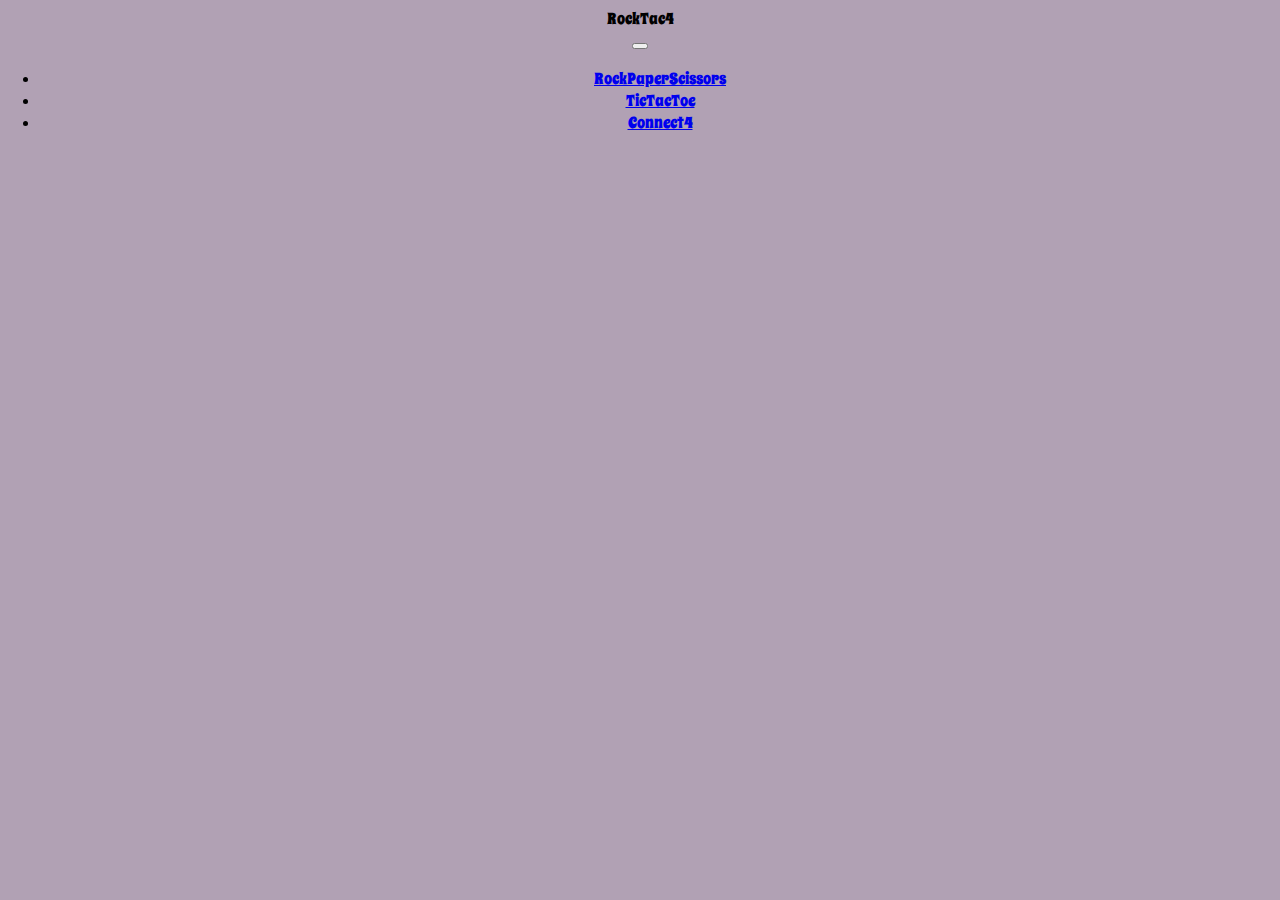
==== index.html @ 1595ab80 "made sections for the games" ====
<!DOCTYPE html>
<html lang="en">
<head>
    <meta charset="UTF-8">
    <title>TicPaper4</title>
    <link rel="preconnect" href="https://fonts.googleapis.com">
    <link rel="preconnect" href="https://fonts.gstatic.com" crossorigin>
    <link href="https://fonts.googleapis.com/css2?family=Spicy+Rice&display=swap" rel="stylesheet">
    <link href="https://cdn.jsdelivr.net/npm/bootstrap@5.0.2/dist/css/bootstrap.min.css" rel="stylesheet" integrity="sha384-EVSTQN3/azprG1Anm3QDgpJLIm9Nao0Yz1ztcQTwFspd3yD65VohhpuuCOmLASjC" crossorigin="anonymous">
    <script src="https://cdn.jsdelivr.net/npm/bootstrap@5.0.2/dist/js/bootstrap.bundle.min.js" integrity="sha384-MrcW6ZMFYlzcLA8Nl+NtUVF0sA7MsXsP1UyJoMp4YLEuNSfAP+JcXn/tWtIaxVXM" crossorigin="anonymous"></script>
    <link rel="stylesheet" href="style.css">
</head>
<body id = "body"  class =  body-background>
<nav class="navbar navbar-expand-sm text-light fixed-top navbar-dark">
    <div class="container-fluid">
        <div><span class="navbar-brand text-light">RockTac4</span></div>
        <button class="navbar-toggler text-light" type="button" data-bs-toggle="collapse"
                data-bs-target="#collapsibleNavbar">
            <span class="navbar-toggler-icon text-light"></span>
        </button>
        <div class="collapse navbar-collapse justify-content-end" id="collapsibleNavbar">
            <ul class="navbar-nav">

                <li class="nav-item ">
                    <a class="nav-link text-light" href="#" data-bs-target="#RPS">RockPaperScissors </a>
                </li>
                <li class="nav-item ">
                    <a class="nav-link text-light" href="#skills" data-bs-target="#TTT">TicTacToe</a>
                </li>
                <li class="nav-item">
                    <a class="nav-link text-light" href="#projects" data-bs-target="#C4">Connect4</a>
                </li>
            </ul>
        </div>
    </div>
</nav>
<div class="spacer"> </div>
<div class = "games">
    <section class = "container text-center my-auto background-color rcorners1" id="TTT">

    </section>
    <section class = "container text-center my-auto background-color rcorners1" id="RPS">

    </section>
    <section class = "container text-center my-auto background-color rcorners1" id="C4">

    </section>
</div>
</body>
</html>
---- style.css ----
/*
C1CAD6 - French Gray
D4ADCF - Pink Lavender
856084 - Chinese Violet
B1A1B4 - Rose Quartz
DDE1E4 - Platinum
*/

#body {
    background: #B1A1B4;
    text-align: center;
    margin-left: auto;
    margin-right: auto;
    font-family: "Spicy Rice", serif;
}

.spacer {
    margin: 150px
}

.rcorners1 {
    border-radius: 25px;
}

.background-color{
    background-color: #856084;
}
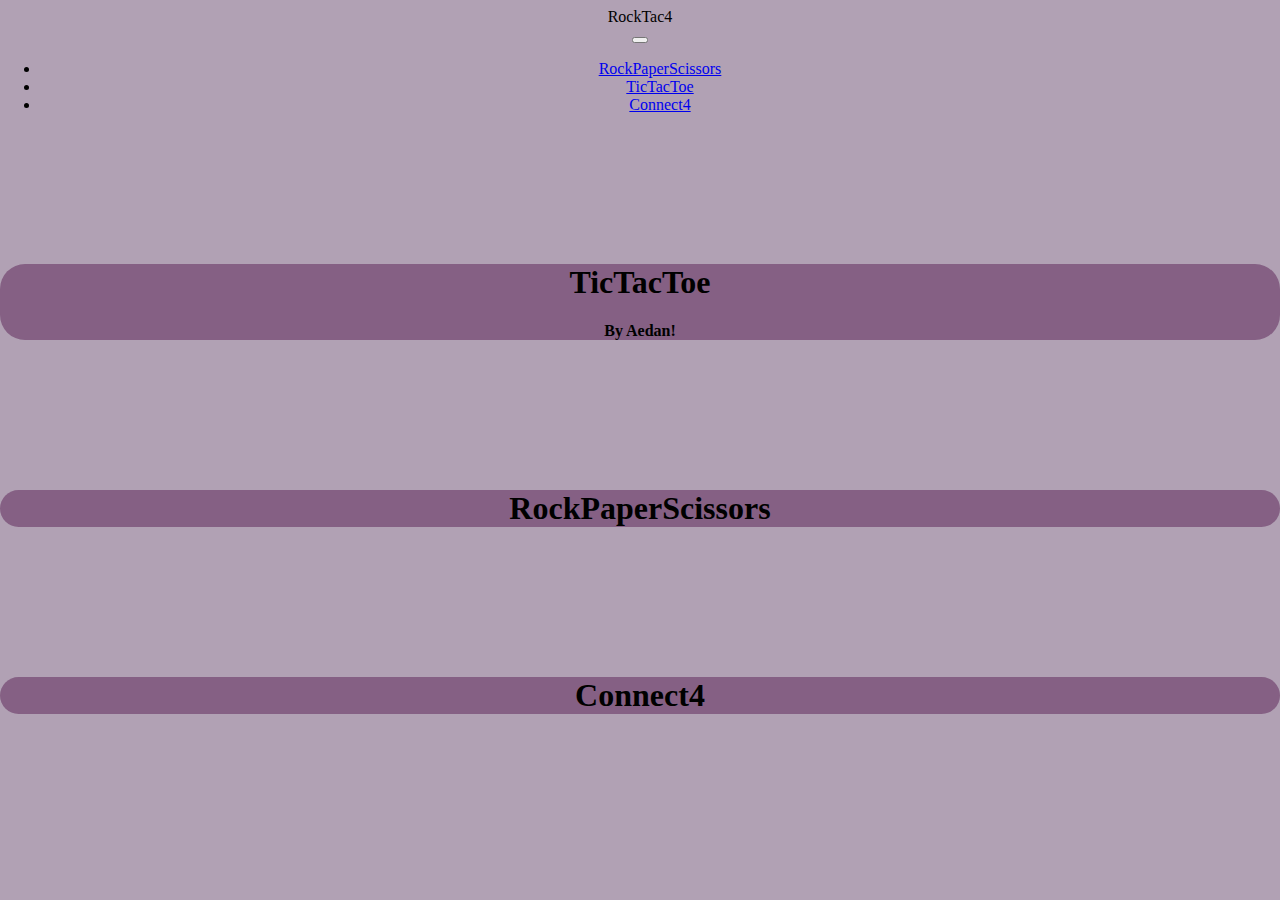
==== commit 2625466f: "font change" ====
--- a/index.html
+++ b/index.html
@@ -37,13 +37,21 @@
 <div class="spacer"> </div>
 <div class = "games">
     <section class = "container text-center my-auto background-color rcorners1" id="TTT">
+<h1>TicTacToe</h1>
+        <div><h4>By Aedan!</h4></div>
 
     </section>
+
+    <div class="spacer"> </div>
+
     <section class = "container text-center my-auto background-color rcorners1" id="RPS">
+<h1>RockPaperScissors</h1>
+    </section>
 
-    </section>
+    <div class="spacer"> </div>
+
     <section class = "container text-center my-auto background-color rcorners1" id="C4">
-
+<h1>Connect4</h1>
     </section>
 </div>
 </body>
--- a/style.css
+++ b/style.css
@@ -11,7 +11,7 @@
     text-align: center;
     margin-left: auto;
     margin-right: auto;
-    font-family: "Spicy Rice", serif;
+    font-family: "Gill Sans Ultra Bold"
 }
 
 .spacer {
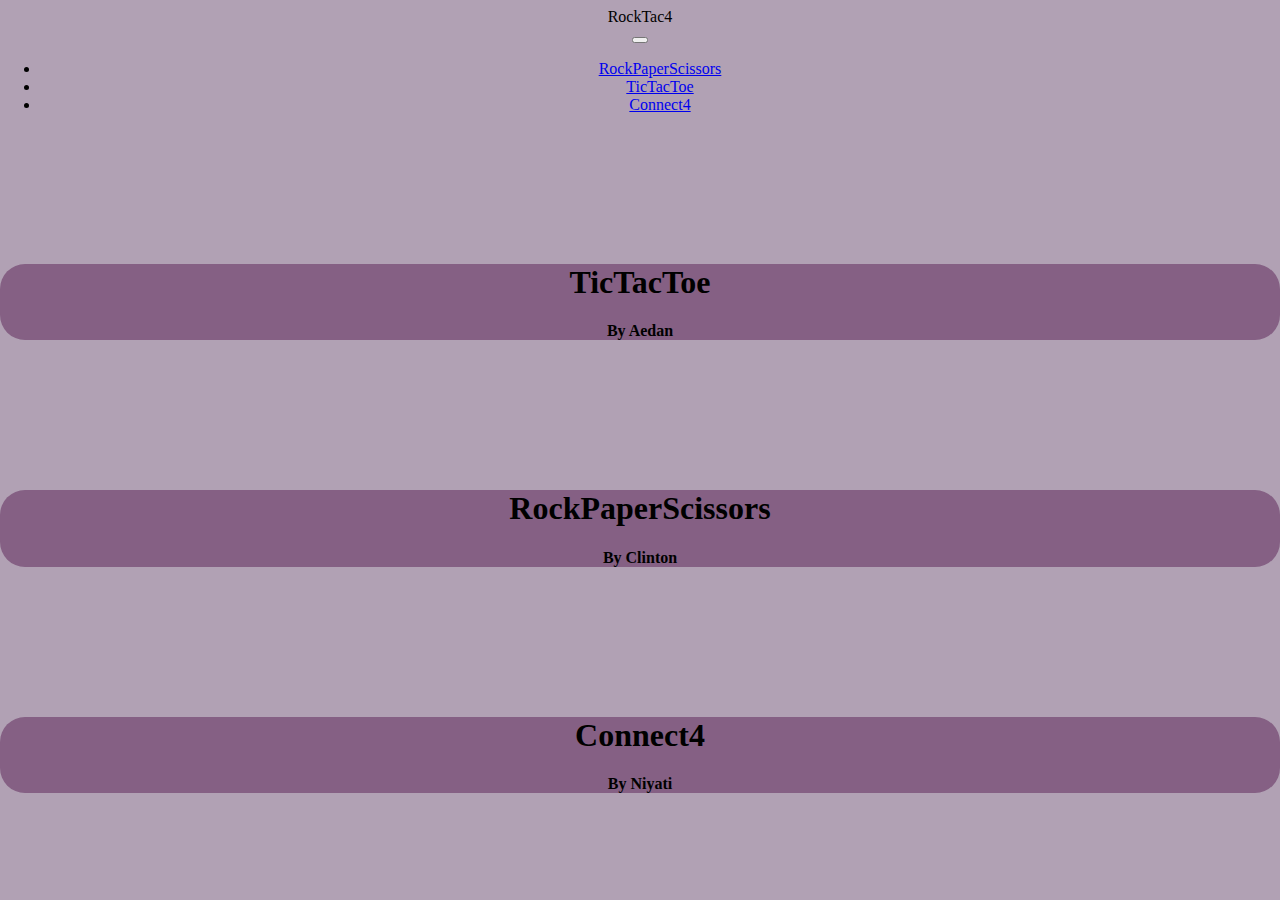
==== commit 48c63a23: "fwaeh" ====
--- a/index.html
+++ b/index.html
@@ -38,7 +38,7 @@
 <div class = "games">
     <section class = "container text-center my-auto background-color rcorners1" id="TTT">
 <h1>TicTacToe</h1>
-        <div><h4>By Aedan!</h4></div>
+        <div><h4>By Aedan</h4></div>
 
     </section>
 
@@ -46,12 +46,16 @@
 
     <section class = "container text-center my-auto background-color rcorners1" id="RPS">
 <h1>RockPaperScissors</h1>
+        <div><h4>By Clinton</h4></div>
+
     </section>
 
     <div class="spacer"> </div>
 
     <section class = "container text-center my-auto background-color rcorners1" id="C4">
 <h1>Connect4</h1>
+        <div><h4>By Niyati</h4></div>
+
     </section>
 </div>
 </body>
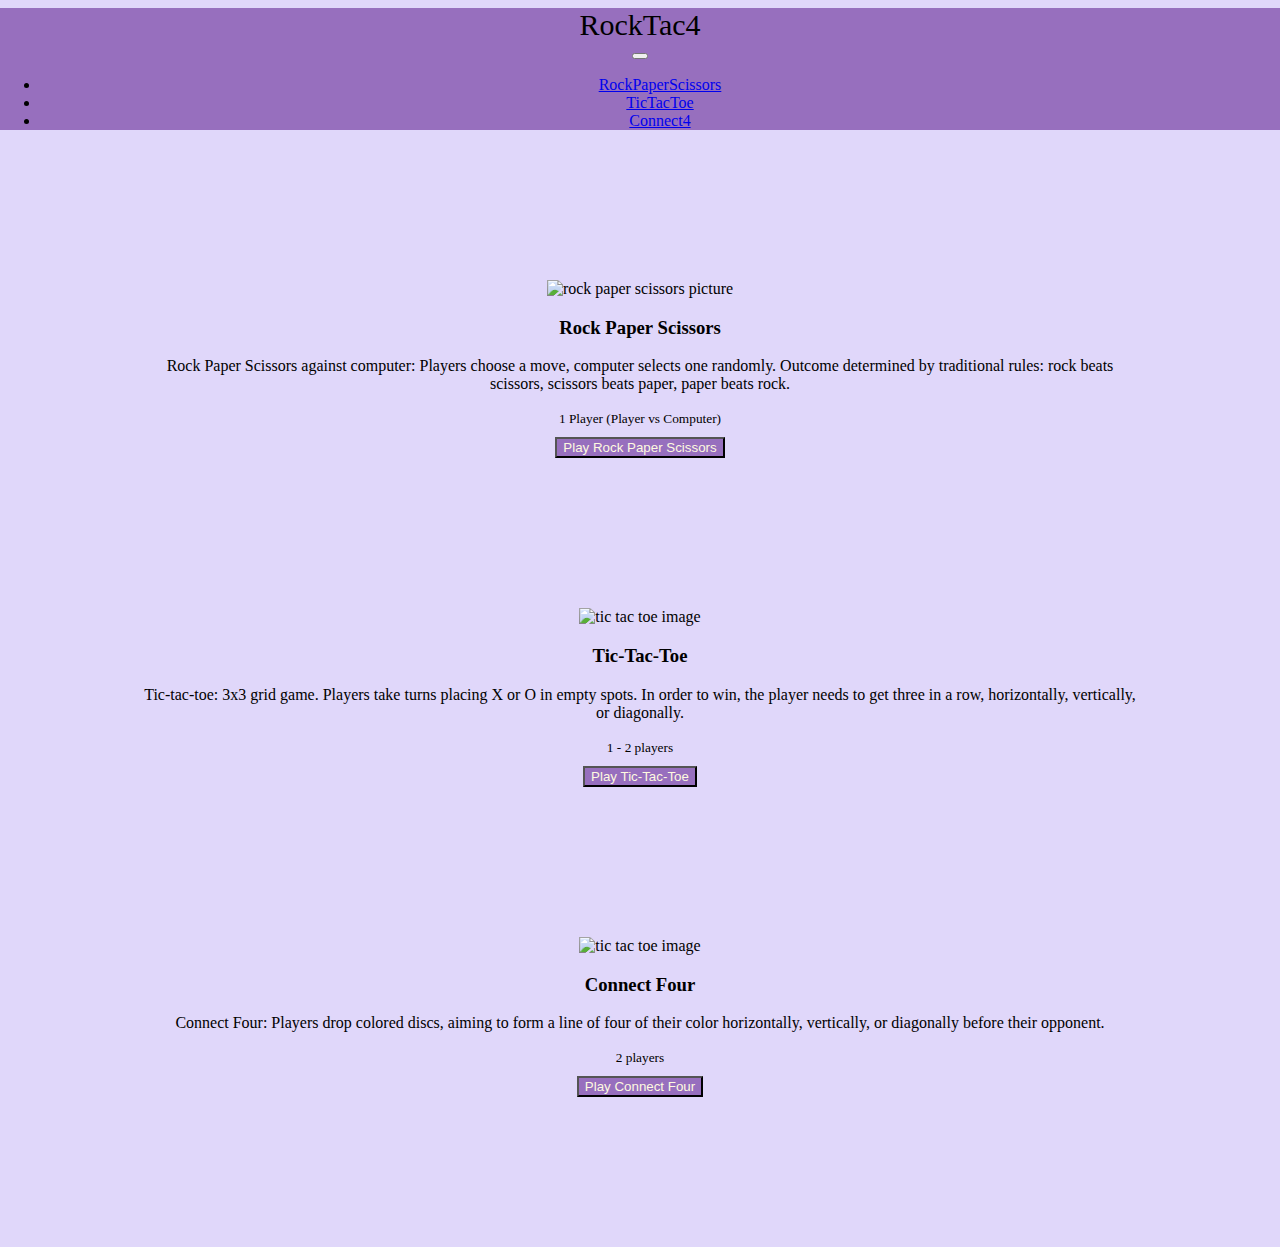
==== commit 0cd37253: "navbar" ====
--- a/index.html
+++ b/index.html
@@ -2,10 +2,7 @@
 <html lang="en">
 <head>
     <meta charset="UTF-8">
-    <title>TicPaper4</title>
-    <link rel="preconnect" href="https://fonts.googleapis.com">
-    <link rel="preconnect" href="https://fonts.gstatic.com" crossorigin>
-    <link href="https://fonts.googleapis.com/css2?family=Spicy+Rice&display=swap" rel="stylesheet">
+    <title>RockTac4</title>
     <link href="https://cdn.jsdelivr.net/npm/bootstrap@5.0.2/dist/css/bootstrap.min.css" rel="stylesheet" integrity="sha384-EVSTQN3/azprG1Anm3QDgpJLIm9Nao0Yz1ztcQTwFspd3yD65VohhpuuCOmLASjC" crossorigin="anonymous">
     <script src="https://cdn.jsdelivr.net/npm/bootstrap@5.0.2/dist/js/bootstrap.bundle.min.js" integrity="sha384-MrcW6ZMFYlzcLA8Nl+NtUVF0sA7MsXsP1UyJoMp4YLEuNSfAP+JcXn/tWtIaxVXM" crossorigin="anonymous"></script>
     <link rel="stylesheet" href="style.css">
@@ -13,7 +10,7 @@
 <body id = "body"  class =  body-background>
 <nav class="navbar navbar-expand-sm text-light fixed-top navbar-dark">
     <div class="container-fluid">
-        <div><span class="navbar-brand text-light">RockTac4</span></div>
+        <div><span class="navbar-brand text-light" id="title">RockTac4</span></div>
         <button class="navbar-toggler text-light" type="button" data-bs-toggle="collapse"
                 data-bs-target="#collapsibleNavbar">
             <span class="navbar-toggler-icon text-light"></span>
@@ -22,13 +19,13 @@
             <ul class="navbar-nav">
 
                 <li class="nav-item ">
-                    <a class="nav-link text-light" href="#" data-bs-target="#RPS">RockPaperScissors </a>
+                    <a class="nav-link text-light" href="RockPaperScissors" >RockPaperScissors </a>
                 </li>
                 <li class="nav-item ">
-                    <a class="nav-link text-light" href="#skills" data-bs-target="#TTT">TicTacToe</a>
+                    <a class="nav-link text-light" href="TicTacToe">TicTacToe</a>
                 </li>
                 <li class="nav-item">
-                    <a class="nav-link text-light" href="#projects" data-bs-target="#C4">Connect4</a>
+                    <a class="nav-link text-light" href="Connect4">Connect4</a>
                 </li>
             </ul>
         </div>
@@ -36,27 +33,87 @@
 </nav>
 <div class="spacer"> </div>
 <div class = "games">
-    <section class = "container text-center my-auto background-color rcorners1" id="TTT">
-<h1>TicTacToe</h1>
-        <div><h4>By Aedan</h4></div>
 
-    </section>
+    <div id="rpsGame"></div>
+    <div class="container d-block mx-auto justify-content-center">
+        <div id="rpsCard" class="card" style="max-width:1000px; margin: auto">
+            <div class="row g-0">
+                <div class="col-md-6">
+                    <img src="https://img.freepik.com/premium-vector/rock-paper-scissors-game-illustration_615845-1163.jpg" class="img-fluid rounded-start" alt="rock paper scissors picture">
+                </div>
+                <div class="col-md-6">
+                    <div class="card-body">
+                        <h3 class="card-title">
+                            Rock Paper Scissors
+                        </h3>
+                        <p class="card-text">
+                            Rock Paper Scissors against computer: Players choose a move, computer selects one randomly. Outcome determined by traditional rules: rock beats scissors, scissors beats paper, paper beats rock.
+                        </p>
+                        <p class="card-text">
+                            <small class="text-muted">
+                                1 Player (Player vs Computer)
+                            </small>
 
-    <div class="spacer"> </div>
+                            <br><button type="button" class="playGame btn btn-md">Play Rock Paper Scissors</button>
+                        </p>
+                    </div>
+                </div>
+            </div>
+        </div>
+        <div class="spacer" id = "tttGametest"></div>
 
-    <section class = "container text-center my-auto background-color rcorners1" id="RPS">
-<h1>RockPaperScissors</h1>
-        <div><h4>By Clinton</h4></div>
+        <div id="tttGame"></div>
+        <div id="tttCard" class="card" style="max-width:1000px; margin: auto">
+            <div class="row g-0">
+                <div class="col-md-6">
+                    <img src="https://cdn-icons-png.flaticon.com/512/3916/3916416.png" class="img-fluid rounded-start" alt="tic tac toe image">
+                </div>
+                <div class="col-md-6">
+                    <div class="card-body">
+                        <h3 class="card-title">Tic-Tac-Toe</h3>
+                        <p class="card-text">
+                            Tic-tac-toe: 3x3 grid game. Players take turns placing X or O in empty spots. In order to win, the player needs to get three in a row, horizontally, vertically, or diagonally.                       </p>
+                        <p class="card-text">
+                            <small class="text-muted">
+                                1 - 2 players
+                            </small>
 
-    </section>
+                            <br><button type="button" class="playGame btn btn-md">Play Tic-Tac-Toe</button>
 
-    <div class="spacer"> </div>
+                        </p>
+                    </div>
+                </div>
+            </div>
+        </div>
 
-    <section class = "container text-center my-auto background-color rcorners1" id="C4">
-<h1>Connect4</h1>
-        <div><h4>By Niyati</h4></div>
+        <div class="spacer"></div>
 
-    </section>
+        <div id="c4Game"></div>
+        <div id="c4Card" class="card" style="max-width:1000px; margin: auto">
+            <div class="row g-0">
+                <div class="col-md-6">
+                    <img src="https://www.figma.com/community/snapshot?resource_id=1030568602955576031&resource_type=widget" class="img-fluid rounded-start" alt="tic tac toe image">
+                </div>
+                <div class="col-md-6">
+                    <div class="card-body">
+                        <h3 class="card-title">Connect Four</h3>
+                        <p class="card-text">
+                            Connect Four: Players drop colored discs, aiming to form a line of four of their color horizontally, vertically, or diagonally before their opponent.                        <p class="card-text">
+                        <small class="text-muted">
+                            2 players
+                        </small>
+
+                        <br><button type="button" class="playGame btn btn-md">Play Connect Four</button>
+
+                    </p>
+                    </div>
+                </div>
+            </div>
+        </div>
+
+
+        <div class="spacer"></div>
+    </div>
 </div>
 </body>
 </html>--- a/style.css
+++ b/style.css
@@ -1,13 +1,10 @@
 /*
-C1CAD6 - French Gray
-D4ADCF - Pink Lavender
-856084 - Chinese Violet
-B1A1B4 - Rose Quartz
-DDE1E4 - Platinum
+#976fbe
+#e0d7fa
 */
 
 #body {
-    background: #B1A1B4;
+    background: #e0d7fa;
     text-align: center;
     margin-left: auto;
     margin-right: auto;
@@ -21,7 +18,28 @@
 .rcorners1 {
     border-radius: 25px;
 }
+.navbar{
+    background-color: #976fbe;
+}
 
-.background-color{
-    background-color: #856084;
-}+#title{
+    font-size: 30px;
+}
+
+.playGame{
+    margin-top: 10px;
+    background-color: #976fbe;
+    color: #fefae0;
+}
+
+.card{
+    margin-top: 100px;
+}
+
+#c4Card{
+    margin-bottom: 100px;
+}
+
+/*#tttGame {*/
+/*    padding-top: 200px;*/
+/*}*/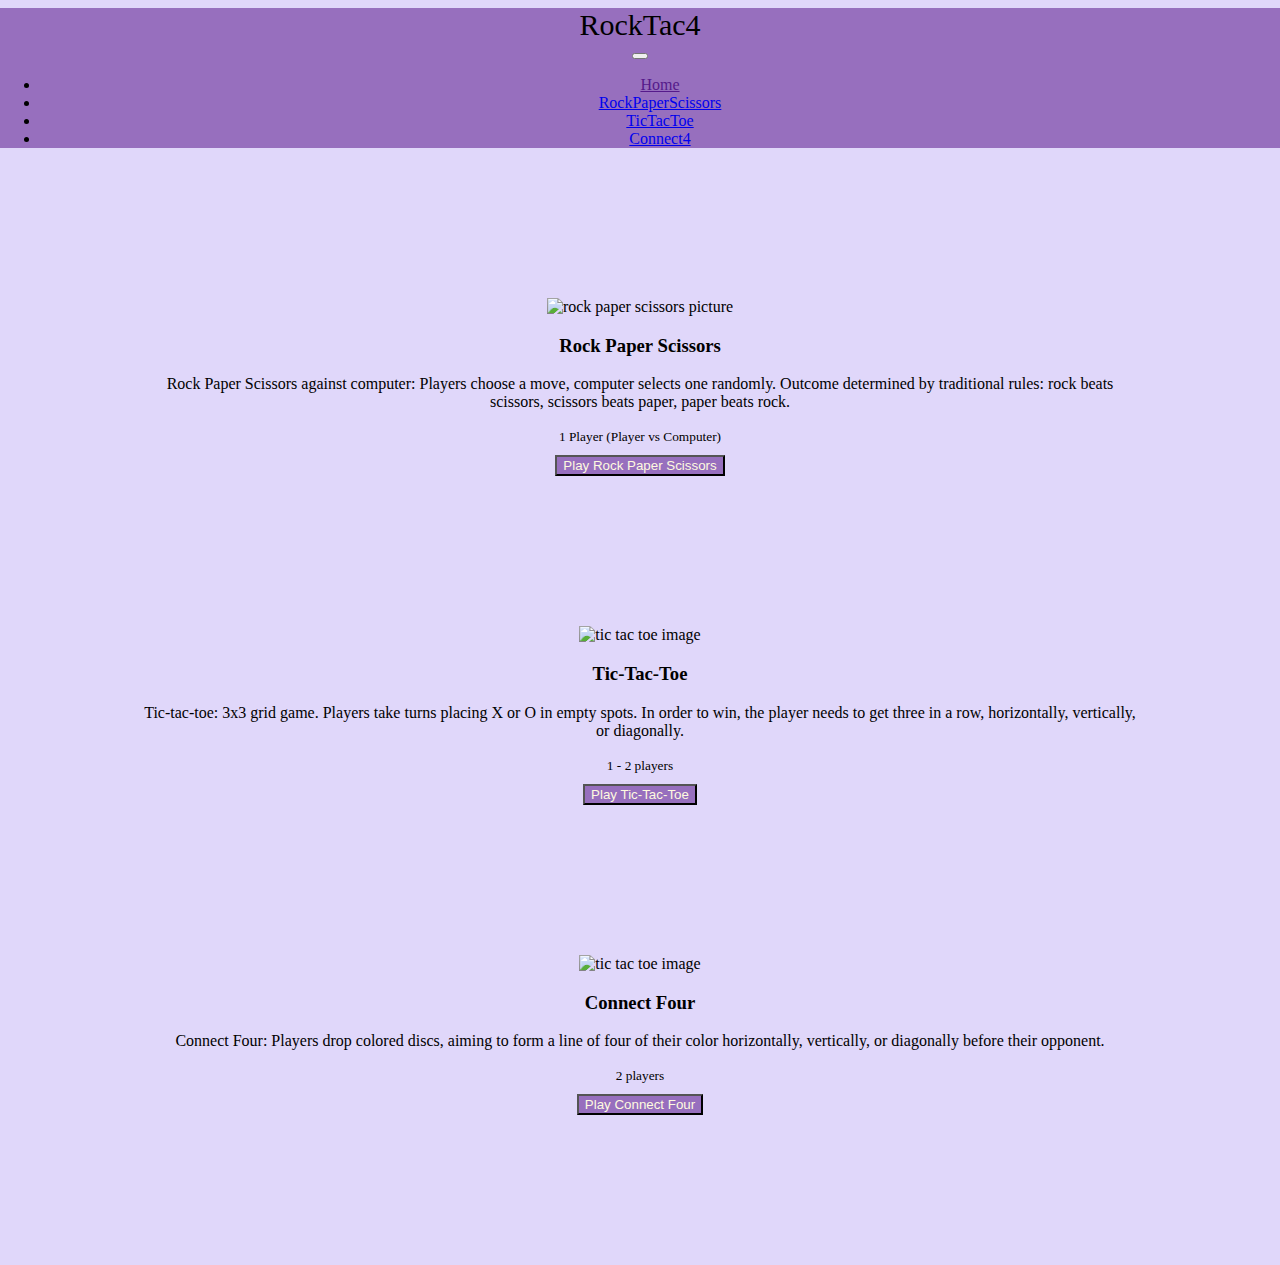
==== commit 5d9457d3: "updates" ====
--- a/index.html
+++ b/index.html
@@ -17,7 +17,9 @@
         </button>
         <div class="collapse navbar-collapse justify-content-end" id="collapsibleNavbar">
             <ul class="navbar-nav">
-
+                <li class="nav-item ">
+                    <a class="nav-link text-light" href="" >Home </a>
+                </li>
                 <li class="nav-item ">
                     <a class="nav-link text-light" href="RockPaperScissors" >RockPaperScissors </a>
                 </li>
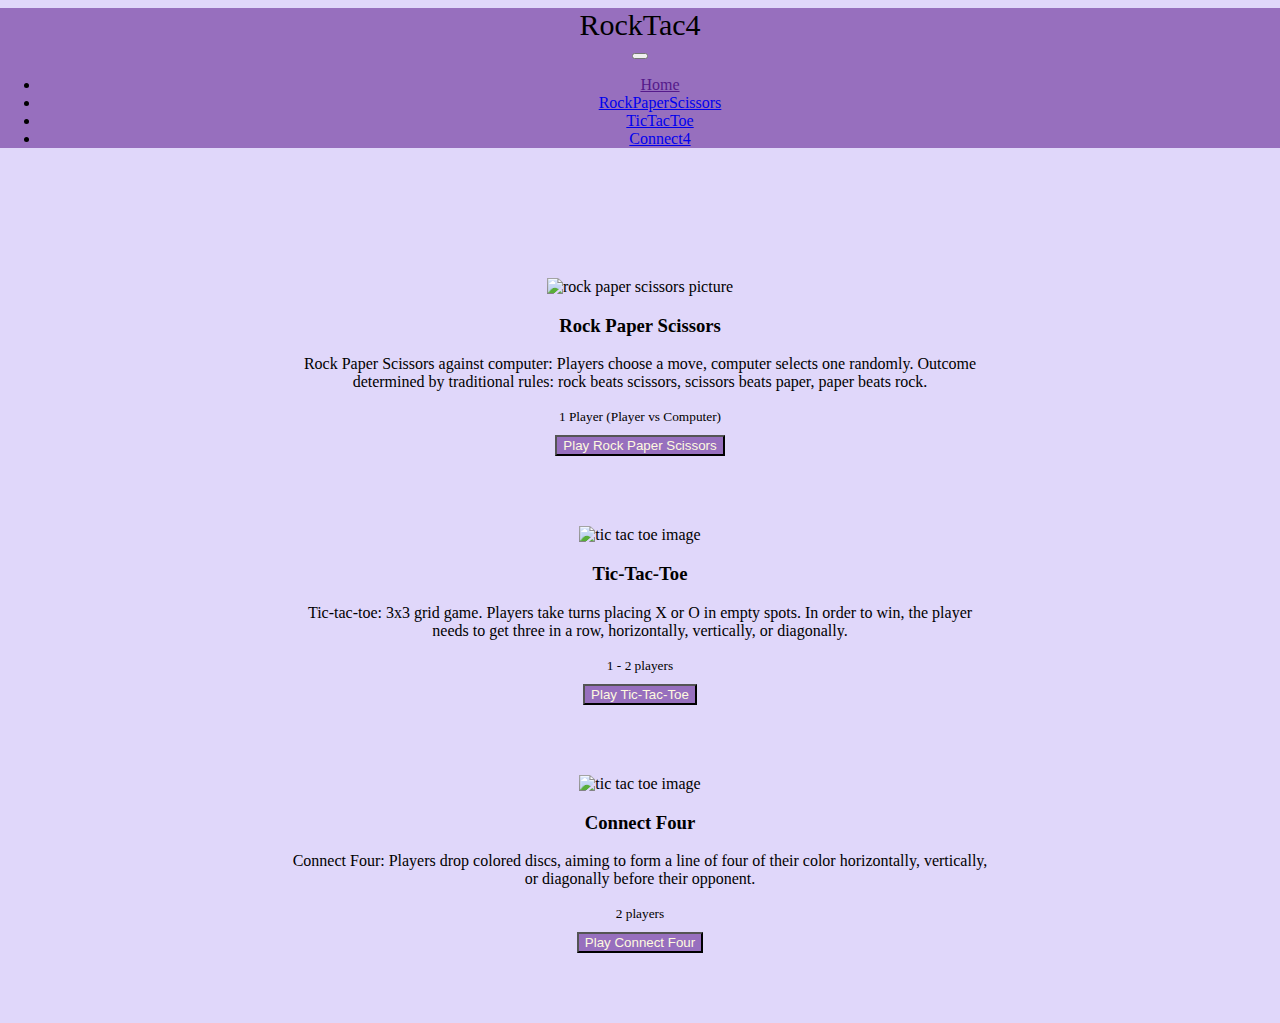
==== commit bc421b57: "fwaeh" ====
--- a/index.html
+++ b/index.html
@@ -38,12 +38,12 @@
 
     <div id="rpsGame"></div>
     <div class="container d-block mx-auto justify-content-center">
-        <div id="rpsCard" class="card" style="max-width:1000px; margin: auto">
+        <div id="rpsCard" class="card" style="max-width:700px; margin: auto">
             <div class="row g-0">
                 <div class="col-md-6">
                     <img src="https://img.freepik.com/premium-vector/rock-paper-scissors-game-illustration_615845-1163.jpg" class="img-fluid rounded-start" alt="rock paper scissors picture">
                 </div>
-                <div class="col-md-6">
+                <div class="col-md-6 d-flex align-items-center">
                     <div class="card-body">
                         <h3 class="card-title">
                             Rock Paper Scissors
@@ -56,16 +56,17 @@
                                 1 Player (Player vs Computer)
                             </small>
 
-                            <br><button type="button" class="playGame btn btn-md">Play Rock Paper Scissors</button>
+                            <br> <a href="RockPaperScissors">
+                            <button type="button" class="playGame btn btn-md">Play Rock Paper Scissors</button> </a>
                         </p>
                     </div>
                 </div>
             </div>
         </div>
-        <div class="spacer" id = "tttGametest"></div>
+        <div class="spacer"></div>
 
         <div id="tttGame"></div>
-        <div id="tttCard" class="card" style="max-width:1000px; margin: auto">
+        <div id="tttCard" class="card" style="max-width:700px; margin: auto">
             <div class="row g-0">
                 <div class="col-md-6">
                     <img src="https://cdn-icons-png.flaticon.com/512/3916/3916416.png" class="img-fluid rounded-start" alt="tic tac toe image">
@@ -79,9 +80,8 @@
                             <small class="text-muted">
                                 1 - 2 players
                             </small>
-
-                            <br><button type="button" class="playGame btn btn-md">Play Tic-Tac-Toe</button>
-
+                            <br> <a href="TicTacToe">
+                            <button type="button" class="playGame btn btn-md">Play Tic-Tac-Toe</button> </a>
                         </p>
                     </div>
                 </div>
@@ -91,7 +91,7 @@
         <div class="spacer"></div>
 
         <div id="c4Game"></div>
-        <div id="c4Card" class="card" style="max-width:1000px; margin: auto">
+        <div id="c4Card" class="card" style="max-width:700px; margin: auto">
             <div class="row g-0">
                 <div class="col-md-6">
                     <img src="https://www.figma.com/community/snapshot?resource_id=1030568602955576031&resource_type=widget" class="img-fluid rounded-start" alt="tic tac toe image">
@@ -105,7 +105,9 @@
                             2 players
                         </small>
 
-                        <br><button type="button" class="playGame btn btn-md">Play Connect Four</button>
+
+                        <br> <a href="Connect4">
+                        <button type="button" class="playGame btn btn-md">Play Connect Four</button> </a>
 
                     </p>
                     </div>
--- a/style.css
+++ b/style.css
@@ -8,16 +8,13 @@
     text-align: center;
     margin-left: auto;
     margin-right: auto;
-    font-family: "Gill Sans Ultra Bold"
+    font-family: "Gill Sans Ultra Bold", serif;
 }
 
 .spacer {
-    margin: 150px
+    margin: 70px
 }
 
-.rcorners1 {
-    border-radius: 25px;
-}
 .navbar{
     background-color: #976fbe;
 }
@@ -40,6 +37,13 @@
     margin-bottom: 100px;
 }
 
+.card-title{
+    align-content: start;
+}
+
+#rpsGame{
+    margin-top: 130px;
+}
 /*#tttGame {*/
 /*    padding-top: 200px;*/
 /*}*/